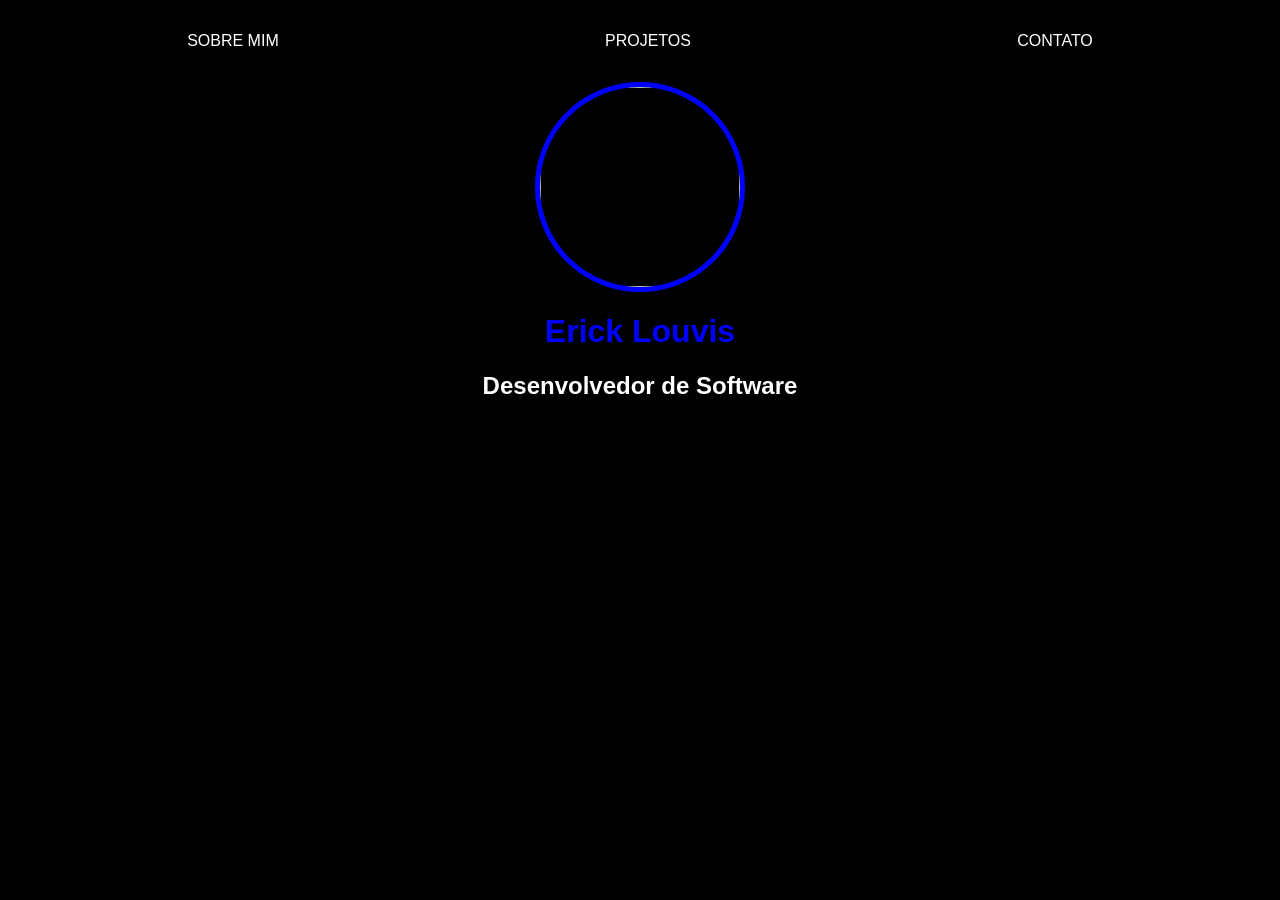
==== index.html @ 4a3c15e6 "Add files via upload Começando a entender HTML e CSS" ====
<!DOCTYPE html>
<html lang="en">
<head>
    <meta charset="UTF-8">
    <meta name="viewport" content="width=device-width, initial-scale=1.0">
    <title>ErickChagas</title>
    <link rel="stylesheet" href="index.css">
</head>
<body>
    <nav>
        <ul>
            <li>
                <a href="index.html">Sobre mim</a>
            </li>
            <li>
                <a href="project.html">Projetos</a>
            </li>
            <li>
                <a href="contact.html">Contato</a>
            </li>
        </ul>
    </nav>

    <header>
        <div class="center">
            <img src="./Oi.png" alt="">
        </div>
        <h1>Erick Louvis</h1>
        <h2>Desenvolvedor de Software</h2>
    </header>
</body>
</html>
---- index.css ----
body {
    color: white;
    background-color: black;
    font-family: Arial, Helvetica, sans-serif;
}

ul {
    display: flex;
    justify-content: space-around;
    list-style-type: none;
    align-items: center;
    padding: 16px;
}

a {
    color: white;
    text-transform: uppercase;
    text-decoration: none;
}

img {
    width: 200px;
    height: 200px;
    border-radius: 50%;
    border: 5px solid blue;

}

.center {
    text-align: center;
}

h1 {
    color: blue;
    text-align:center;
    
}

h2 {
    text-align: center;
}
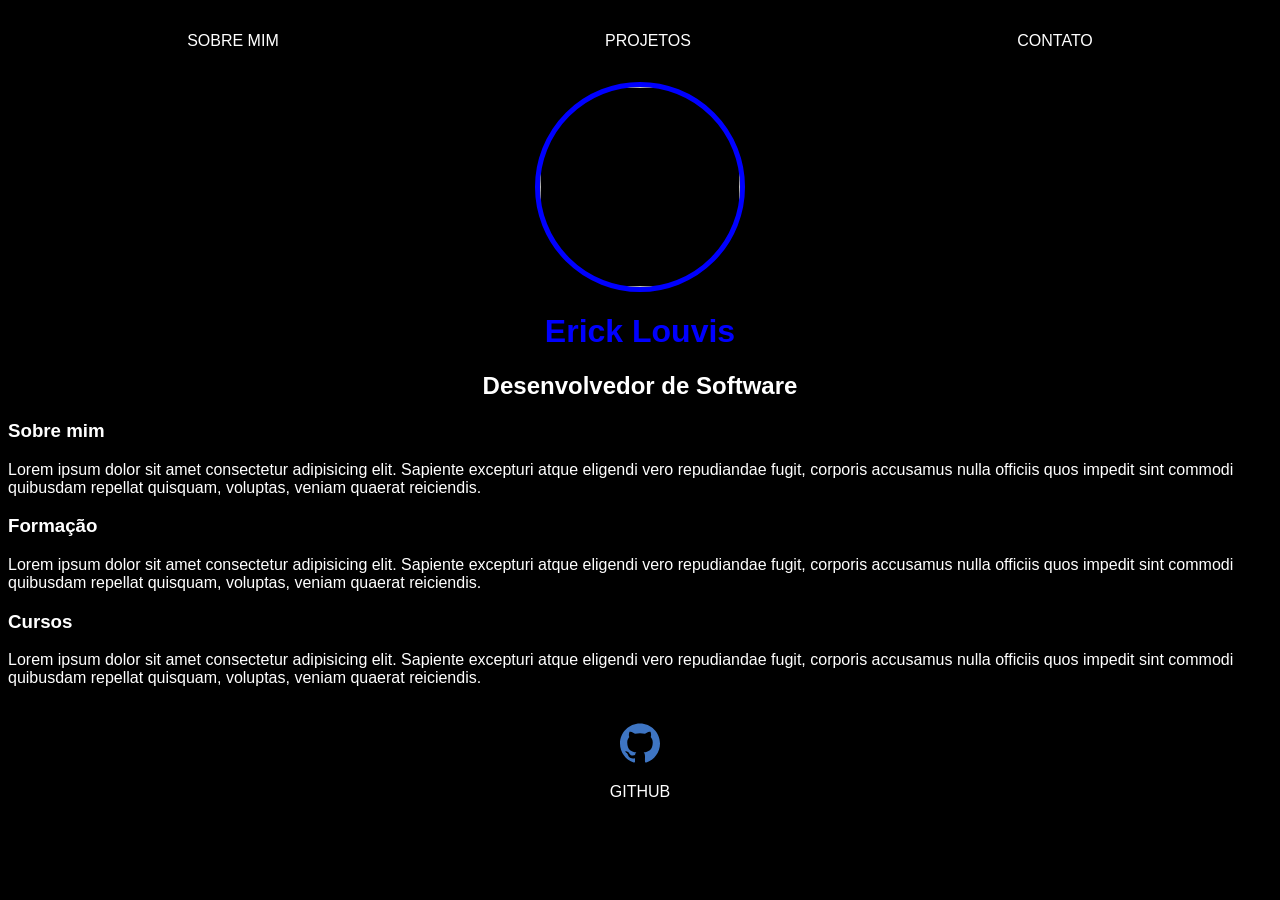
==== commit c63f7331: "Atualiza projetos HTML e CSS" ====
--- a/index.html
+++ b/index.html
@@ -7,26 +7,56 @@
     <link rel="stylesheet" href="index.css">
 </head>
 <body>
-    <nav>
-        <ul>
-            <li>
-                <a href="index.html">Sobre mim</a>
-            </li>
-            <li>
-                <a href="project.html">Projetos</a>
-            </li>
-            <li>
-                <a href="contact.html">Contato</a>
-            </li>
-        </ul>
-    </nav>
+    <div class="container">
+        <nav>
+            <ul>
+                <li>
+                    <a href="index.html">Sobre mim</a>
+                </li>
+                <li>
+                    <a href="project.html">Projetos</a>
+                </li>
+                <li>
+                    <a href="contact.html">Contato</a>
+                </li>
+            </ul>
+        </nav>
 
-    <header>
-        <div class="center">
-            <img src="./Oi.png" alt="">
-        </div>
-        <h1>Erick Louvis</h1>
-        <h2>Desenvolvedor de Software</h2>
-    </header>
+        <header>
+            <div class="center">
+                <img src="./Oi.png" alt="">
+            </div>
+            <h1>Erick Louvis</h1>
+            <h2>Desenvolvedor de Software</h2>
+        </header>
+
+        <main>
+            <section>
+                <h3>Sobre mim</h3>
+                <p>
+                    Lorem ipsum dolor sit amet consectetur adipisicing elit. Sapiente excepturi atque eligendi vero repudiandae fugit, corporis accusamus nulla officiis quos impedit sint commodi quibusdam repellat quisquam, voluptas, veniam quaerat reiciendis.
+                </p>
+            </section>
+            <section>
+                <h3>Formação</h3>
+                <p>
+                    Lorem ipsum dolor sit amet consectetur adipisicing elit. Sapiente excepturi atque eligendi vero repudiandae fugit, corporis accusamus nulla officiis quos impedit sint commodi quibusdam repellat quisquam, voluptas, veniam quaerat reiciendis.
+                </p>
+            </section>
+            <section>
+                <h3>Cursos</h3>
+                <p>
+                    Lorem ipsum dolor sit amet consectetur adipisicing elit. Sapiente excepturi atque eligendi vero repudiandae fugit, corporis accusamus nulla officiis quos impedit sint commodi quibusdam repellat quisquam, voluptas, veniam quaerat reiciendis.
+                </p>
+            </section>
+        </main>
+
+        <footer>
+            <a href="https://github.com/ErickChagas3" target="_blank">
+                <img src="./img/github-color-svgrepo-com.svg" alt="">
+                <p>GitHub</p>
+            </a>
+        </footer>
+    </div>
 </body>
 </html>
--- a/index.css
+++ b/index.css
@@ -18,7 +18,7 @@
     text-decoration: none;
 }
 
-img {
+header img {
     width: 200px;
     height: 200px;
     border-radius: 50%;
@@ -38,4 +38,28 @@
 
 h2 {
     text-align: center;
+}
+
+footer img {
+    width: 40px;
+    height: 40px;
+
+}
+
+footer {
+    display: flex;
+    justify-content: center;
+}
+
+footer a {
+    margin: 20px;
+    text-align: center;
+}
+
+.conteiner {
+    padding: 0px 50px;
+}
+
+nav a:hover {
+    color:blue
 }
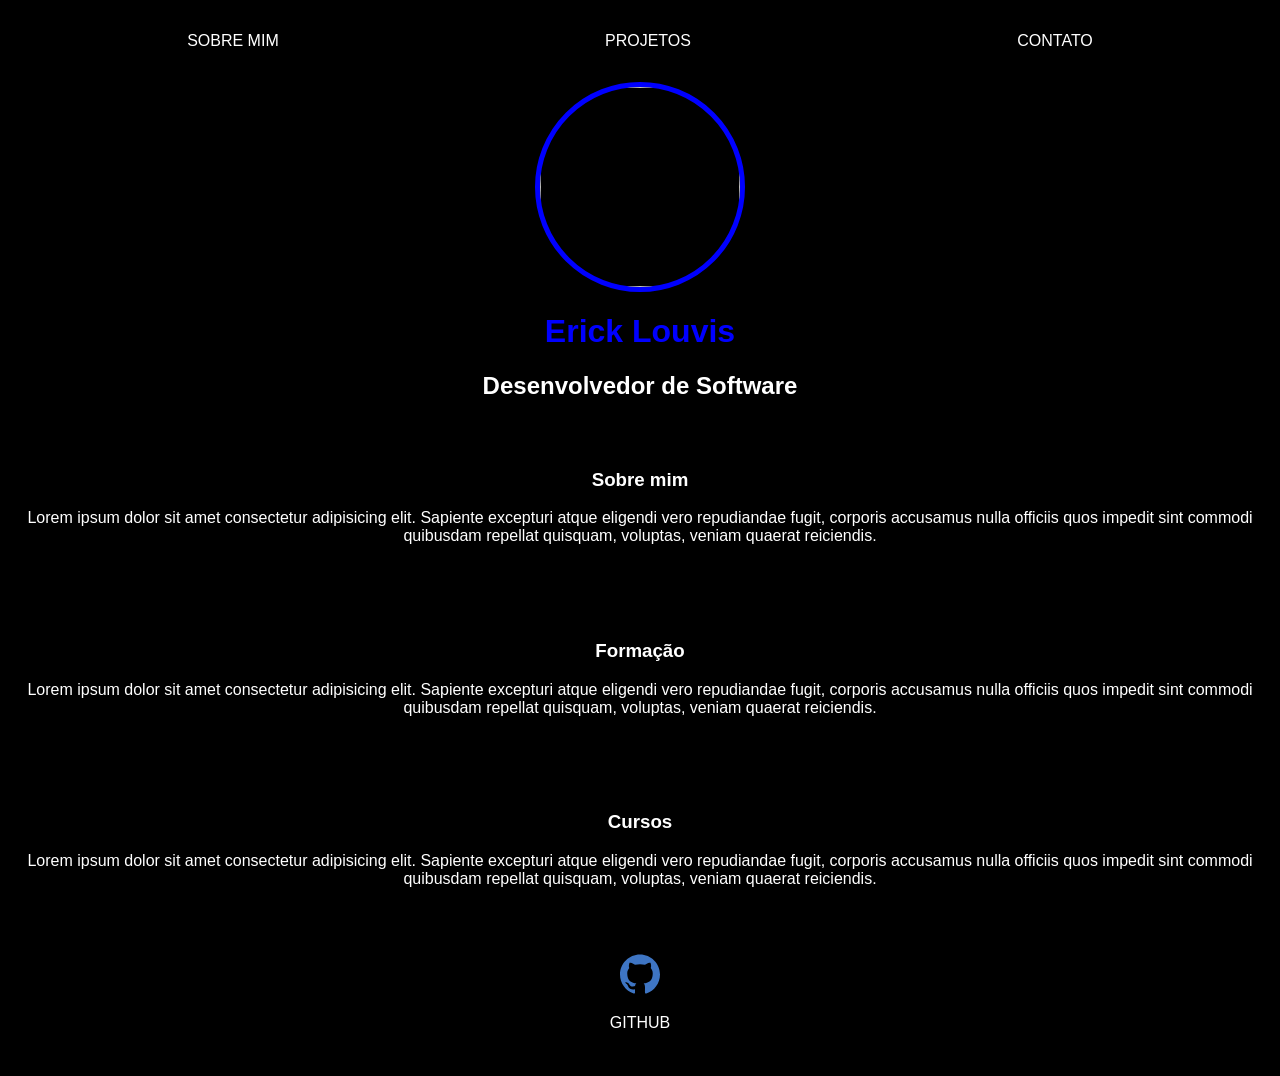
==== commit 65ff3d36: "Add files via upload" ====
--- a/index.html
+++ b/index.html
@@ -1,8 +1,10 @@
 <!DOCTYPE html>
-<html lang="en">
+<html lang="pt-br">
 <head>
     <meta charset="UTF-8">
     <meta name="viewport" content="width=device-width, initial-scale=1.0">
+    <meta name="description" content="Minha apresentação profissional">
+    <meta name="Keywords" content="programacao, curriculo">
     <title>ErickChagas</title>
     <link rel="stylesheet" href="index.css">
 </head>
--- a/index.css
+++ b/index.css
@@ -49,11 +49,10 @@
 footer {
     display: flex;
     justify-content: center;
-}
-
-footer a {
-    margin: 20px;
-    text-align: center;
+    a{
+        margin: 20px;
+        text-align: center;
+    }
 }
 
 .conteiner {
@@ -62,4 +61,9 @@
 
 nav a:hover {
     color:blue
+}
+
+section {
+    text-align: center;
+    padding: 30px 0px;
 }
